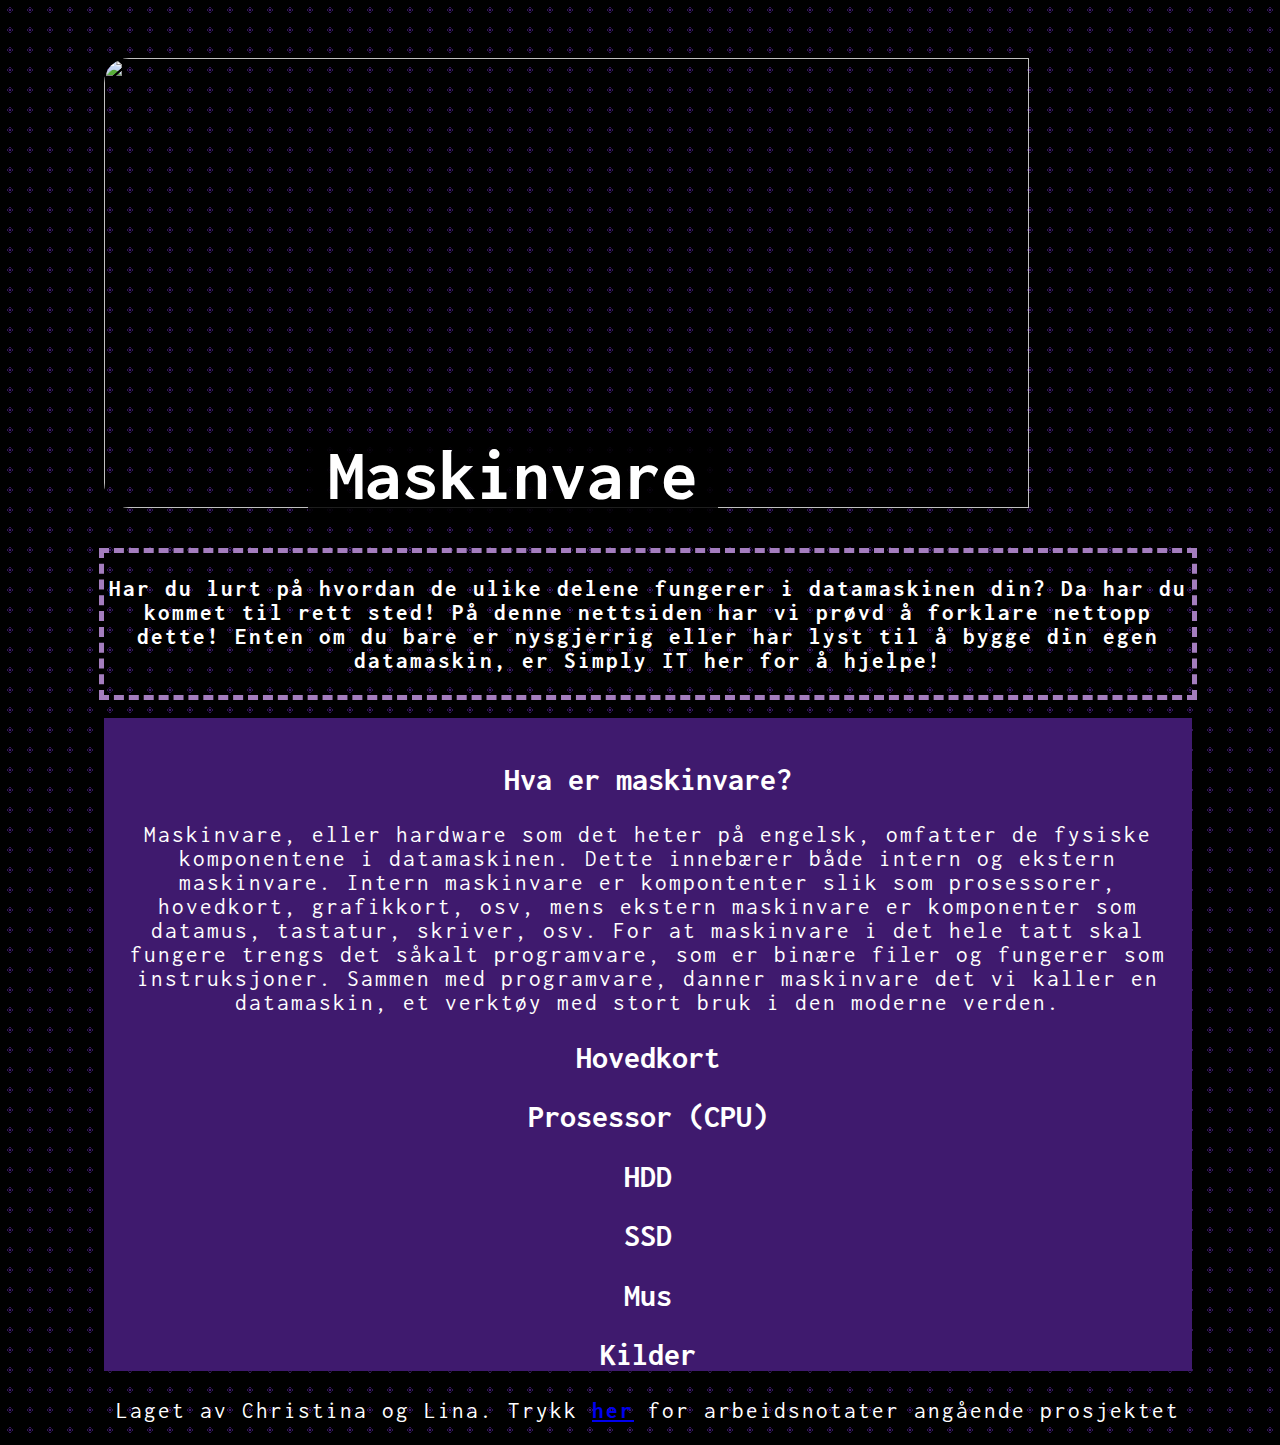
==== hovedside.html @ b632cc44 "save" ====
<!DOCTYPE html>
<html lang="no">
<head>
    <meta charset="UTF-8">
    <meta name="viewport" content="width=device-width, initial-scale=1.0">
    <link rel="icon" type="image/x-icon" href="">
    <link rel="stylesheet" type="text/css" href="style.css">
    <link rel="icon" type="image/x-icon" href="https://media.discordapp.net/attachments/778579694262026281/1151841496878821406/favicon-32x32.png?width=40&height=40">
    <link href="https://fonts.googleapis.com/css2?family=Inconsolata&display=swap" rel="stylesheet">
    <title>Simply IT</title>
</head>
<body>
    <div class="beholder"><img src="https://www.raypcb.com/wp-content/uploads/2021/07/purple-pcb.jpg" class="kretskortbilde">
        <h1 class="tittel">Maskinvare</h1>
    </div>
    <br>
    <br>
    <div class="introduksjonsboks">
        <p><b>Har du lurt på hvordan de ulike delene fungerer i datamaskinen din? Da har du kommet til rett sted! På denne nettsiden har vi prøvd å forklare nettopp dette! Enten om du bare er nysgjerrig eller har lyst til å bygge din egen datamaskin, er Simply IT her for å hjelpe!</b></p>
    </div>
    <br>
    <div class="hovedbakgrunn">
        <br>
        <h2>Hva er maskinvare?</h2>
        <p>Maskinvare, eller hardware som det heter på engelsk, omfatter de fysiske komponentene i datamaskinen. Dette innebærer både intern og ekstern maskinvare. Intern maskinvare er kompontenter slik som prosessorer, hovedkort, grafikkort, osv, mens ekstern maskinvare er komponenter som datamus, tastatur, skriver, osv. For at maskinvare i det hele tatt skal fungere trengs det såkalt programvare, som er binære filer og fungerer som instruksjoner. Sammen med programvare, danner maskinvare det vi kaller en datamaskin, et verktøy med stort bruk i den moderne verden.</b></p>
        <h2>Hovedkort</h2>
        <p></p>
        <h2>Prosessor (CPU)</h2>
        <h2>HDD</h2>
        <p></p>
        <h2>SSD</h2>
        <p></p>
        <h2>Mus</h2>
        <p></p>
        <h2>Kilder</h2>
        <p></p>
    </div>
    <p>Laget av Christina og Lina. Trykk <b><a href="arbeidsnotater.html" target="_blank">her</a></b> for arbeidsnotater angående prosjektet</p>
</body>
</html>
---- style.css ----
body {
    background-color: #3f1a6e;
    background-image: radial-gradient(circle, transparent 10%, #000 10%, transparent 20%, #000 20%);
    background-size: 20px 20px;
    background-position: 0 0;
    width: 100%;
    height: 100%;
}

.beholder {
    position: relative !important;
}

.kretskortbilde {
    height: 450px;
    z-index: -1;
    width: 85%;
    margin-top: 50px;
    border-radius: 25px;
    position: relative; 
    left: 50%;
    transform: translateX(-50%);
}


.tittel {
    position: absolute;
    bottom: -50px;
    left: 300px;
    padding-left: 20px;
    padding-right: 20px;
    font-size: 73px;
    background-color: rgba(0, 0, 0, 0.842);
}


h1, p, h2 {
    color: white;
    font-family: 'Inconsolata', monospace;
    text-align: center;
}
 
h2 {
    font-size: 32px;
}

p {
    font-size: 23px;
    letter-spacing: 2px;
}

.hovedbakgrunn {
    background-color: #3f1a6e;
    margin: 0 auto;
    padding: 0;
    width: 85% 
}

.introduksjonsboks {
    border-width: 5px;
    border-style: dashed;
    border-color: rgb(164, 125, 190);
    margin: 0 auto;
    padding: 0; 
    text-align: left;
    letter-spacing: 2px;
    width: 85%;
    font-size: 25px;
}
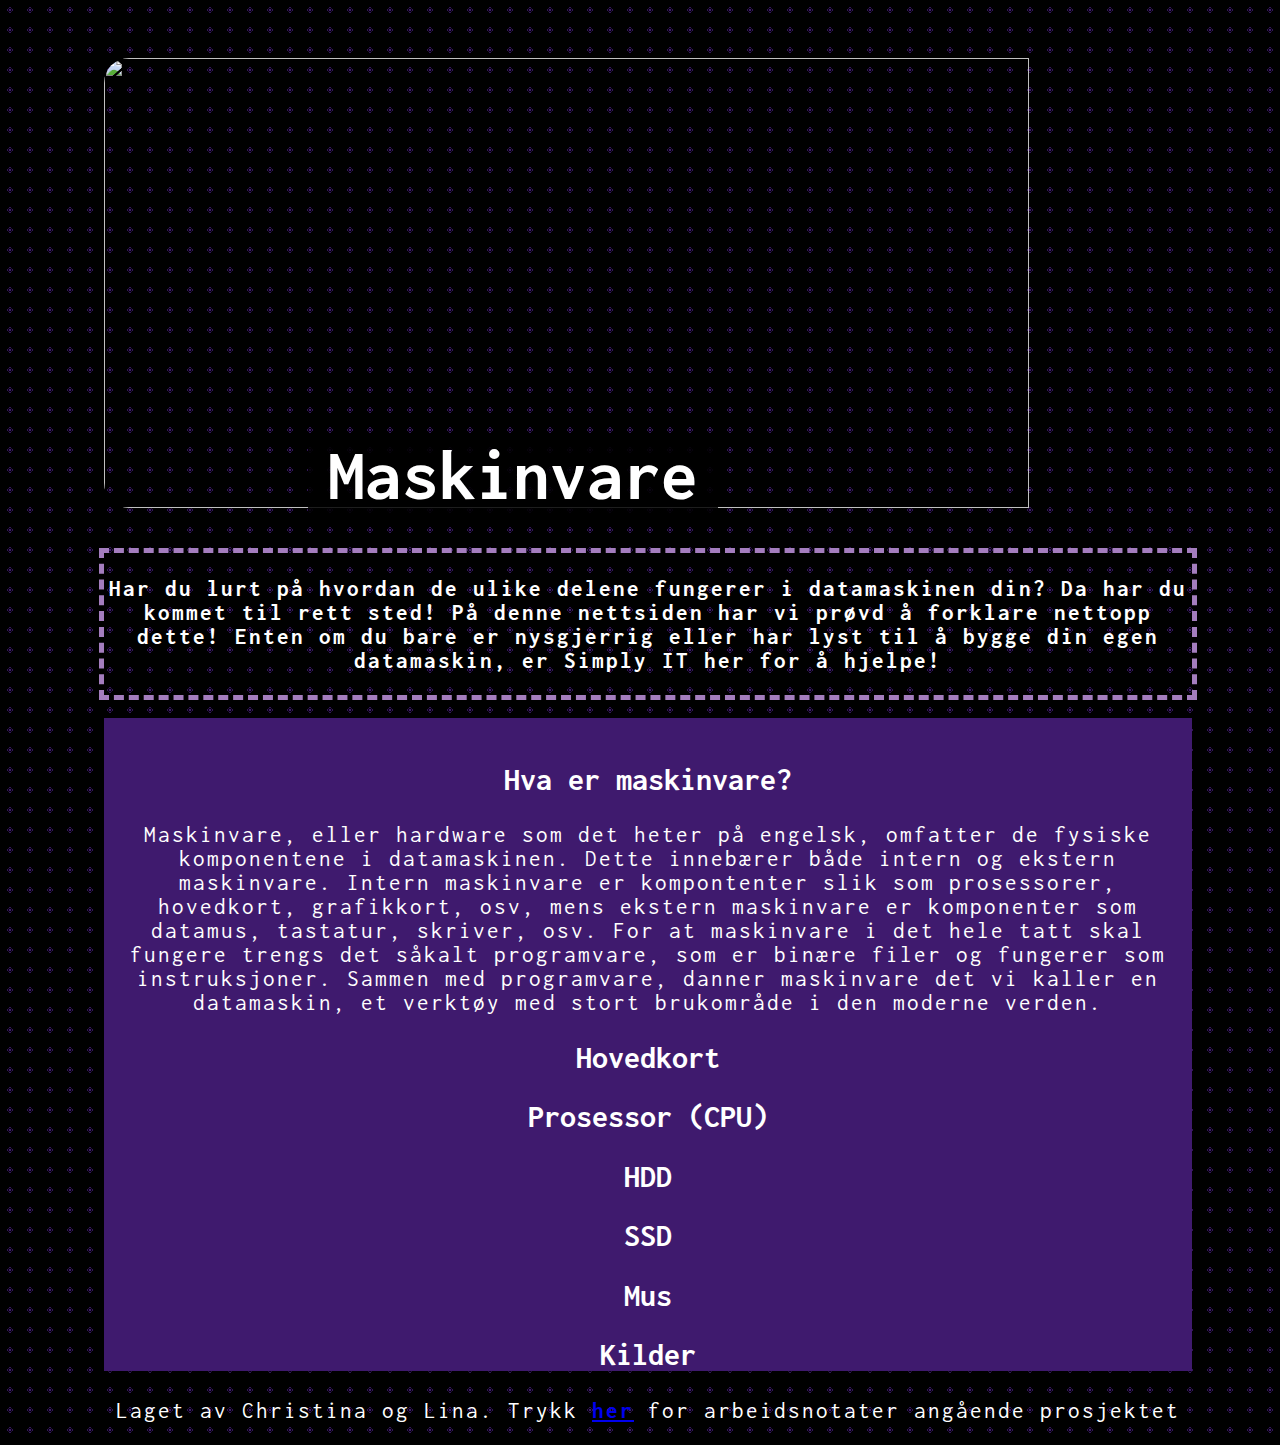
==== commit 4a359de5: "save" ====
--- a/hovedside.html
+++ b/hovedside.html
@@ -22,7 +22,7 @@
     <div class="hovedbakgrunn">
         <br>
         <h2>Hva er maskinvare?</h2>
-        <p>Maskinvare, eller hardware som det heter på engelsk, omfatter de fysiske komponentene i datamaskinen. Dette innebærer både intern og ekstern maskinvare. Intern maskinvare er kompontenter slik som prosessorer, hovedkort, grafikkort, osv, mens ekstern maskinvare er komponenter som datamus, tastatur, skriver, osv. For at maskinvare i det hele tatt skal fungere trengs det såkalt programvare, som er binære filer og fungerer som instruksjoner. Sammen med programvare, danner maskinvare det vi kaller en datamaskin, et verktøy med stort bruk i den moderne verden.</b></p>
+        <p>Maskinvare, eller hardware som det heter på engelsk, omfatter de fysiske komponentene i datamaskinen. Dette innebærer både intern og ekstern maskinvare. Intern maskinvare er kompontenter slik som prosessorer, hovedkort, grafikkort, osv, mens ekstern maskinvare er komponenter som datamus, tastatur, skriver, osv. For at maskinvare i det hele tatt skal fungere trengs det såkalt programvare, som er binære filer og fungerer som instruksjoner. Sammen med programvare, danner maskinvare det vi kaller en datamaskin, et verktøy med stort brukområde i den moderne verden.</b></p>
         <h2>Hovedkort</h2>
         <p></p>
         <h2>Prosessor (CPU)</h2>
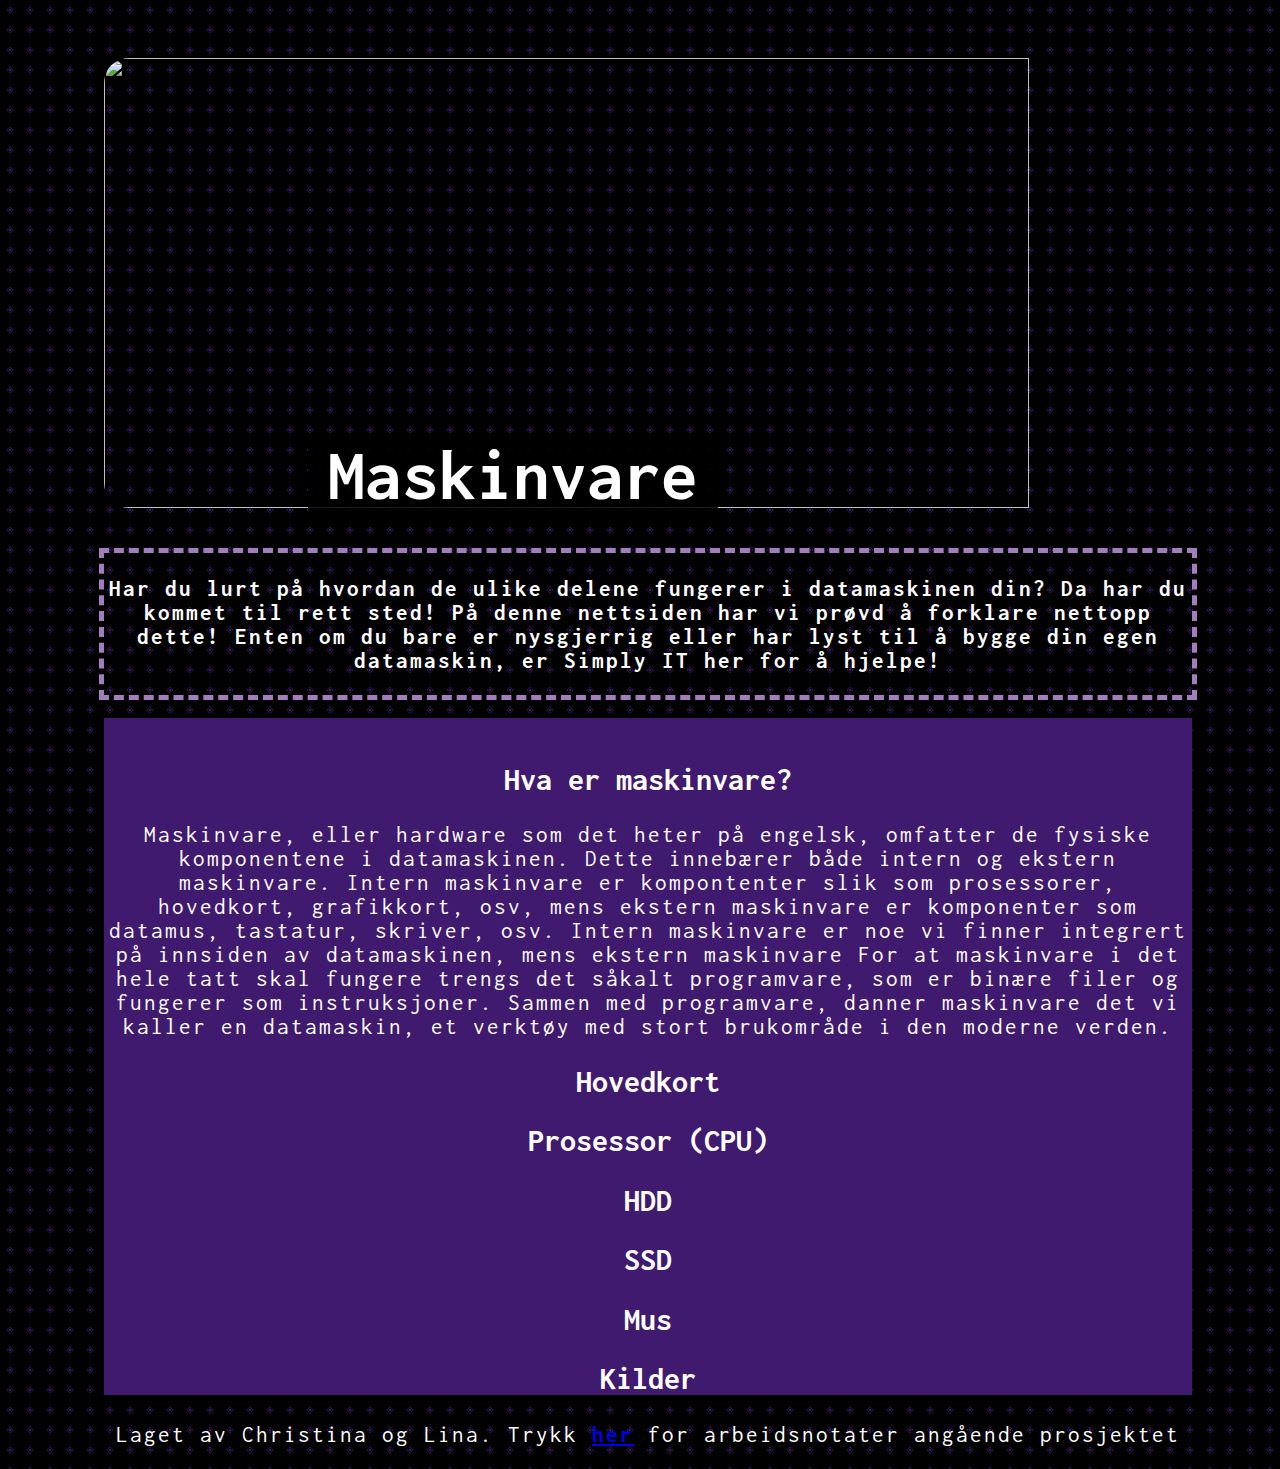
==== commit 9d2a99cc: "save" ====
--- a/hovedside.html
+++ b/hovedside.html
@@ -22,7 +22,7 @@
     <div class="hovedbakgrunn">
         <br>
         <h2>Hva er maskinvare?</h2>
-        <p>Maskinvare, eller hardware som det heter på engelsk, omfatter de fysiske komponentene i datamaskinen. Dette innebærer både intern og ekstern maskinvare. Intern maskinvare er kompontenter slik som prosessorer, hovedkort, grafikkort, osv, mens ekstern maskinvare er komponenter som datamus, tastatur, skriver, osv. For at maskinvare i det hele tatt skal fungere trengs det såkalt programvare, som er binære filer og fungerer som instruksjoner. Sammen med programvare, danner maskinvare det vi kaller en datamaskin, et verktøy med stort brukområde i den moderne verden.</b></p>
+        <p>Maskinvare, eller hardware som det heter på engelsk, omfatter de fysiske komponentene i datamaskinen. Dette innebærer både intern og ekstern maskinvare. Intern maskinvare er kompontenter slik som prosessorer, hovedkort, grafikkort, osv, mens ekstern maskinvare er komponenter som datamus, tastatur, skriver, osv. Intern maskinvare er noe vi finner integrert på innsiden av datamaskinen, mens ekstern maskinvare  For at maskinvare i det hele tatt skal fungere trengs det såkalt programvare, som er binære filer og fungerer som instruksjoner. Sammen med programvare, danner maskinvare det vi kaller en datamaskin, et verktøy med stort brukområde i den moderne verden.</b></p>
         <h2>Hovedkort</h2>
         <p></p>
         <h2>Prosessor (CPU)</h2>
